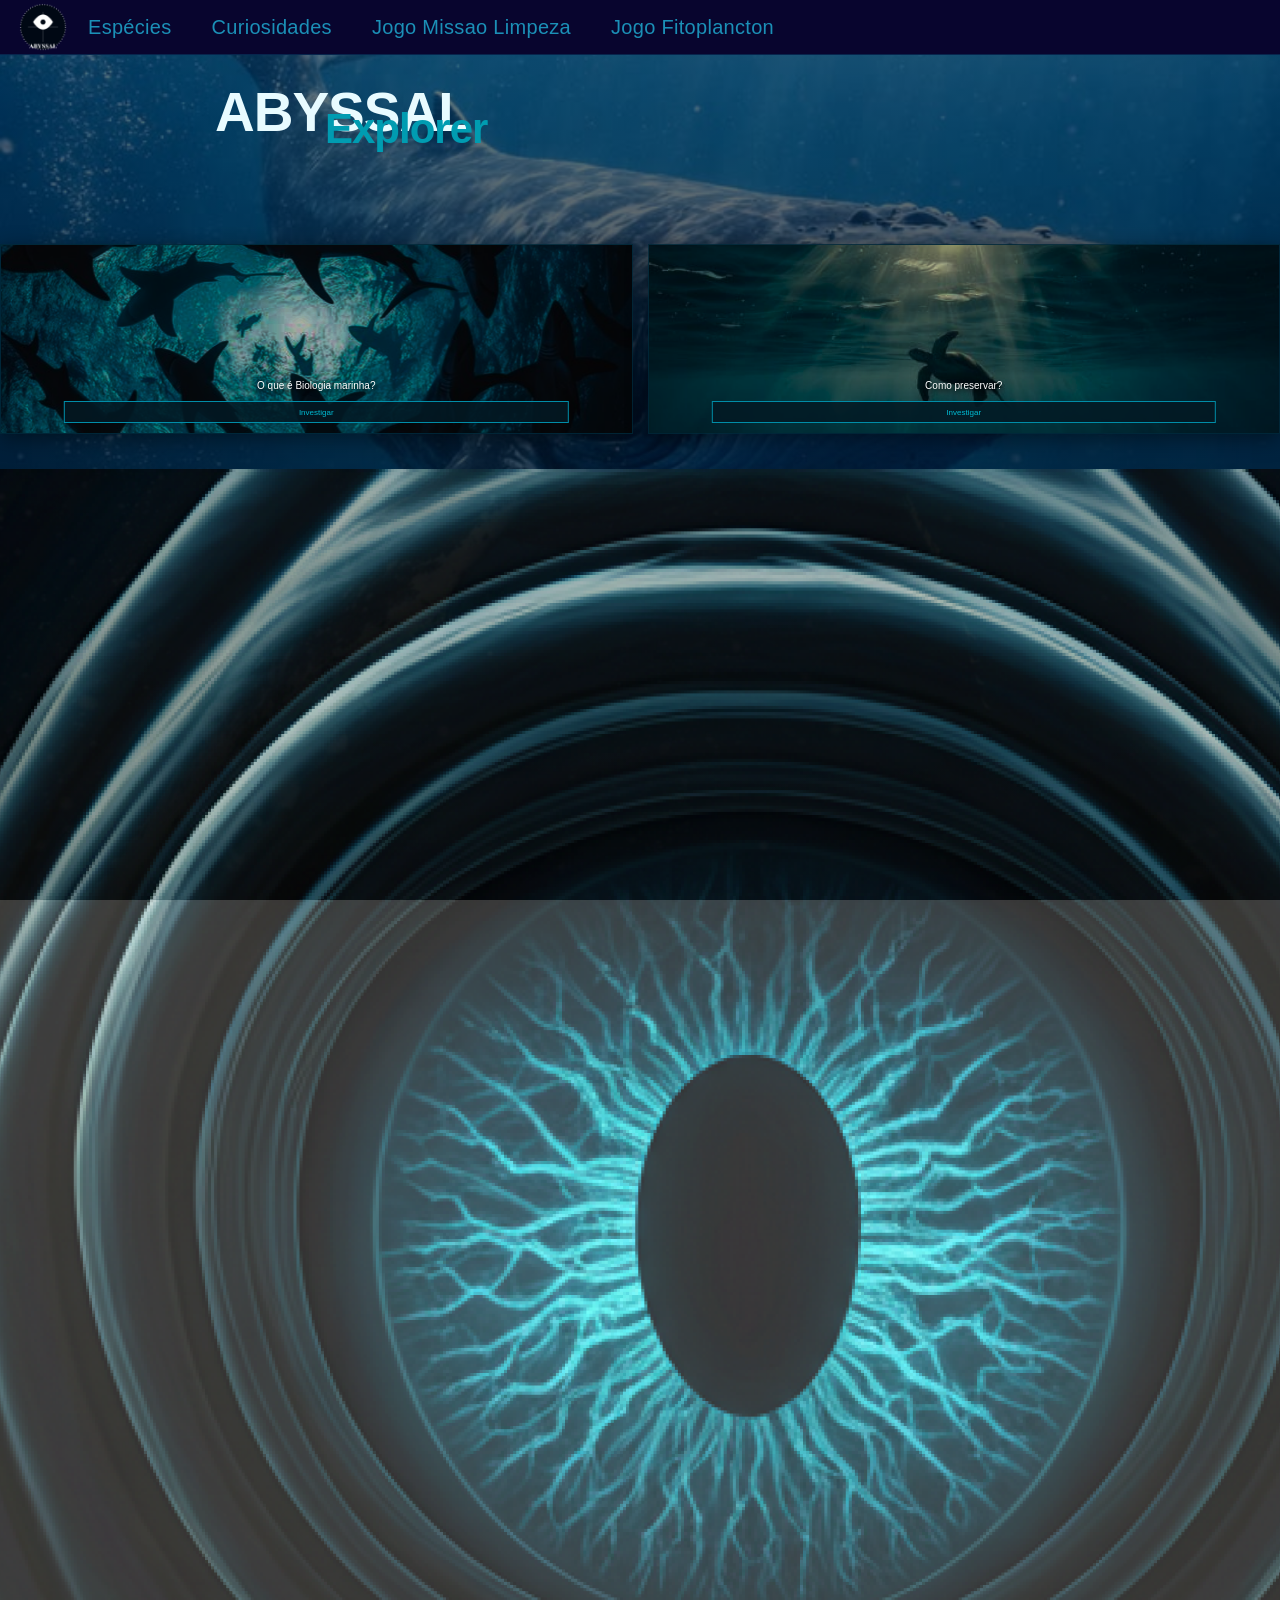
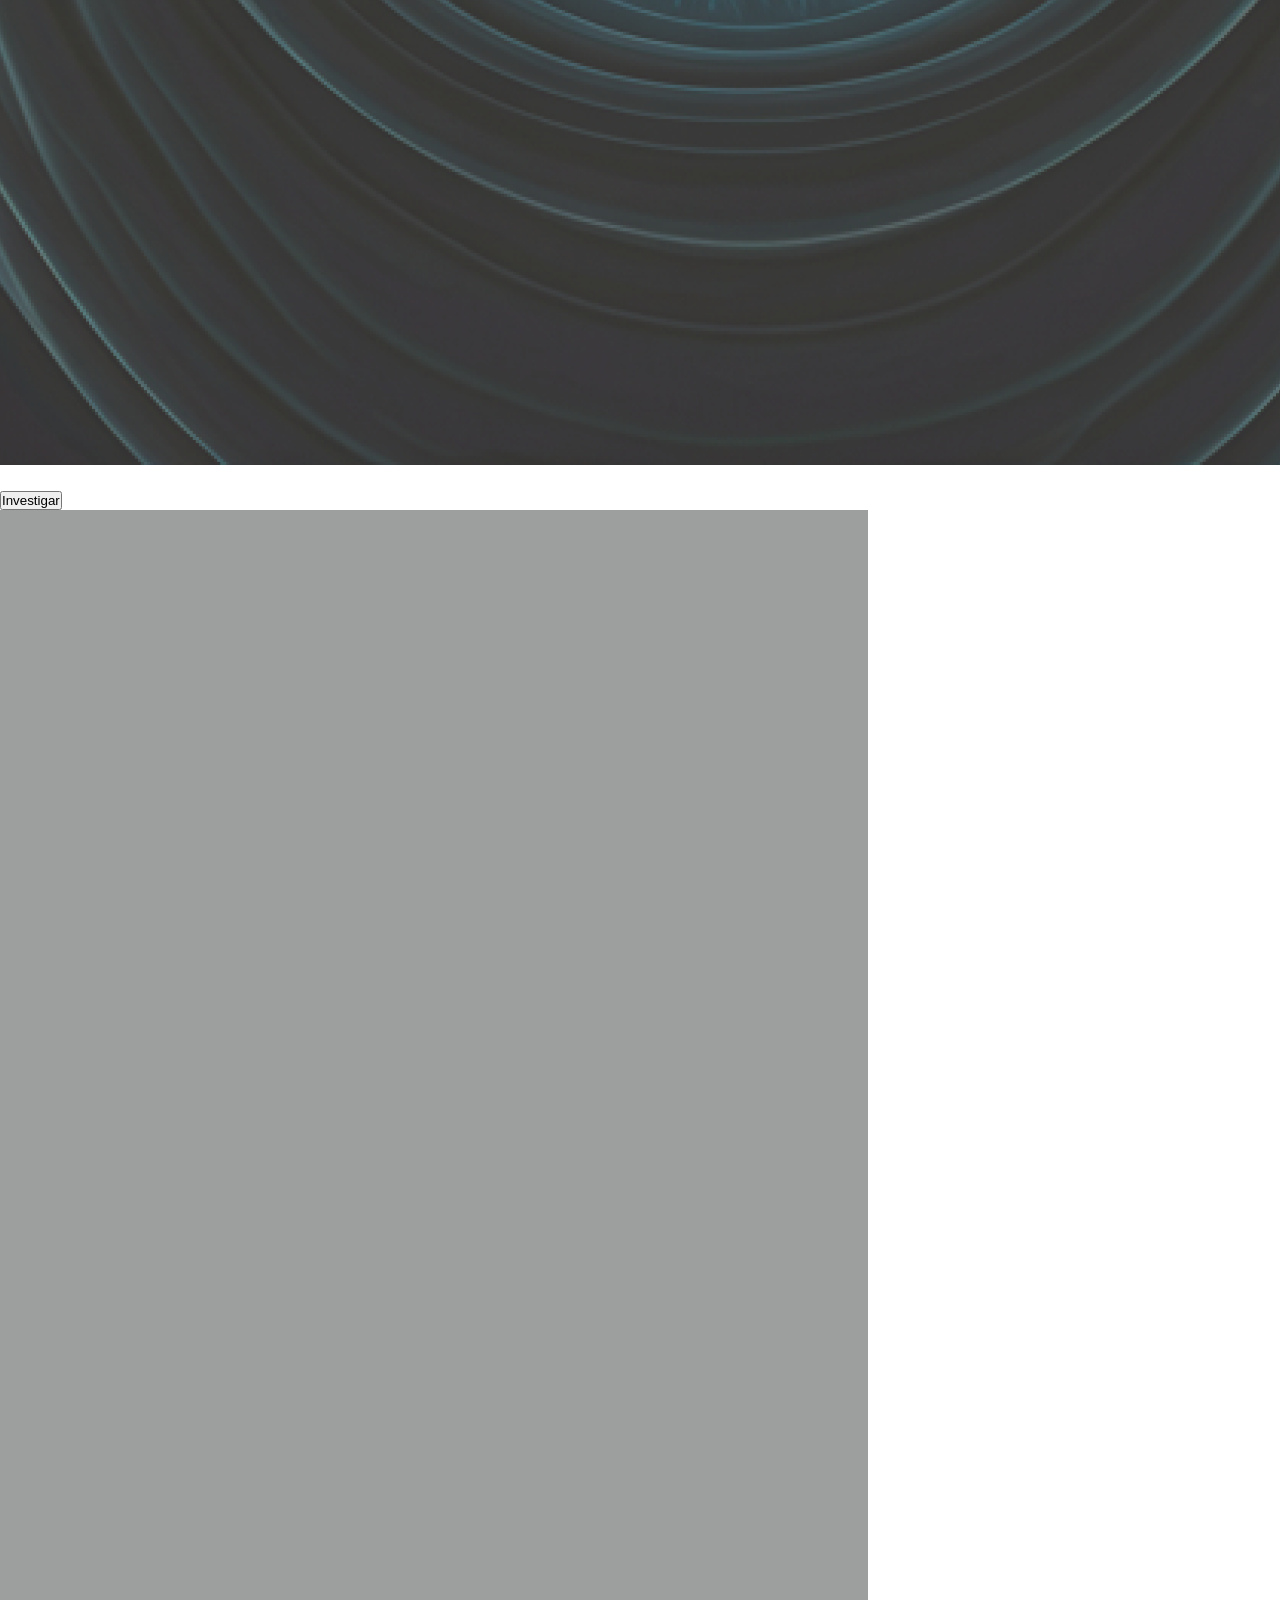
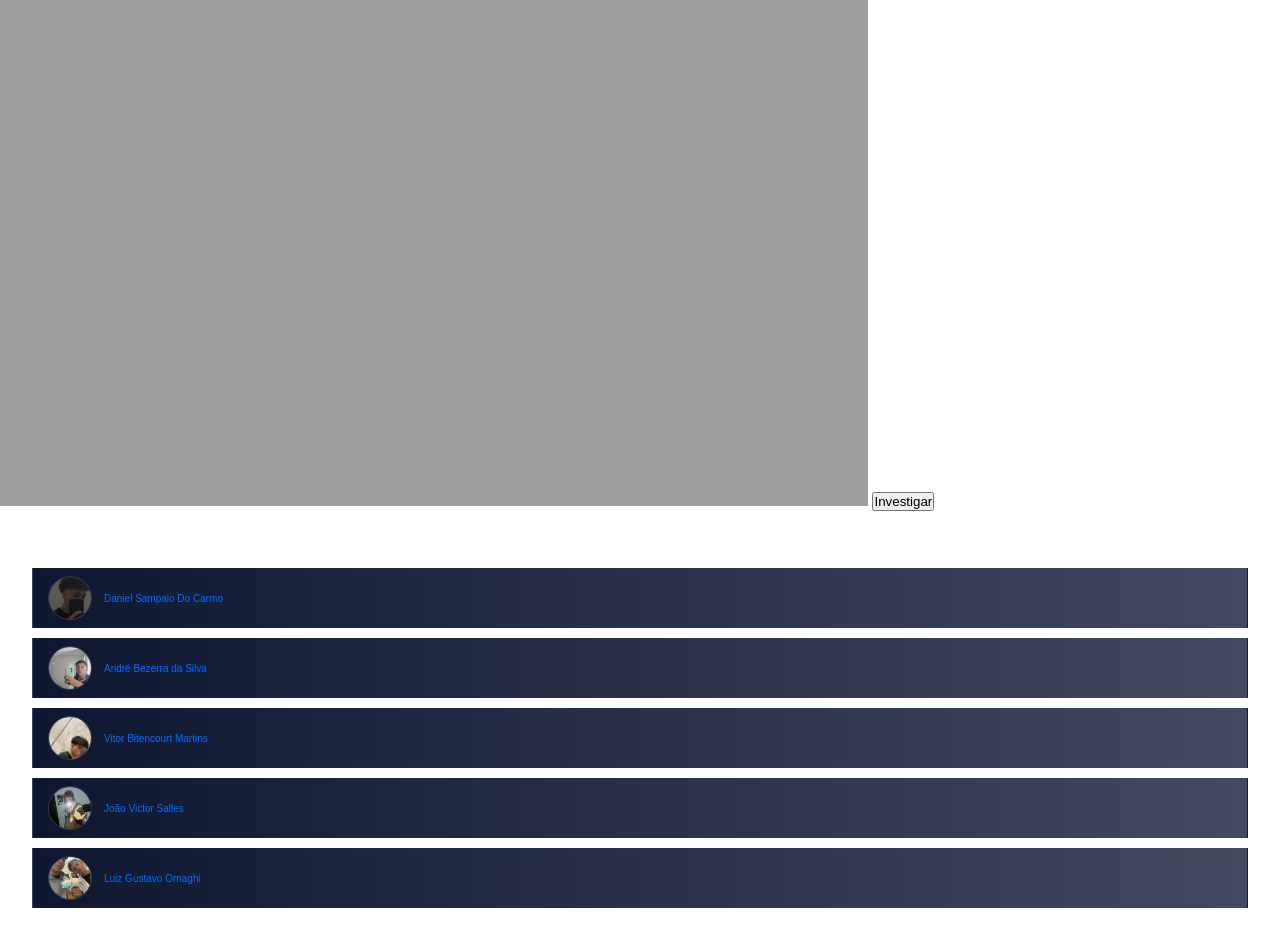
==== Edutec/index.html @ 545072cd "Primeiro commit do CSS da home - Joao Salles" ====
<!DOCTYPE html>
<html lang="en">
<head>
    <meta charset="UTF-8">
    <meta name="viewport" content="width=device-width, initial-scale=1.0">
    <link rel="stylesheet" href="style.css">
    <title>Home Abyssal</title>
</head>
<body>
<header class="header">
    <img src="./imagens/logo.abyssal.png" alt="">
    <a href="">Espécies</a>
    <a href="">Curiosidades</a>
    <a href="">Jogo Missao Limpeza</a>
    <a href="">Jogo Fitoplancton</a>
</header>  

   

  <h1>Abyssal
         </h1>

   <main>
 
<div id="perguntas-iniciais">   
    <div id="div-oq-é-bio">
        <img src="./imagens/tubarões-div-oq-é.png" alt="">
        <h3>O que é Biologia marinha?</h3>
        <button>Investigar</button>
    </div>

    <div id="div-preservaçao">
        <img src="./imagens/tartaruga-preservaçao.png" alt="">
        <h3>Como preservar?</h3>
        <button>Investigar</button>
    </div>
</div>
 
 <div id="perguntas_secundárias">

    <div id="adentrando_profundezas">
        <img src="./imagens/olho_profundezas.png" alt="imagem olho">
        <h3>Adentrando as profundezas</h3>
        <button>Investigar</button>
    </div>

    <div id="bioluminescencia">
        <img src="./imagens/image.png" alt="">
        <button>Investigar</button>
    </div>

 </div>

  <h3 class="dev">Desenvolvedores:</h3>
  <div class="desenvolvedores">

     <div id="sampaio">
        <img src="./imagens/Foto_sampaio.png" alt="Daniel_Sampaio">
        <h4>Daniel Sampaio Do Carmo</h4>
     </div>

     <div id="andre">
            <img src="./imagens/andré.jpg" alt="André_bezerra">
        <h4>André Bezerra da Silva</h4>
         </div>

    <div id="vitor">
        <img src="./imagens/vitor.jpg" alt="Vitor_Bitencourt">
        <h4>Vitor Bitencourt Martins</h4>
     </div>

     <div id="salles">
        <img src="./imagens/salles.jpg" alt="João_Victor">
        <h4>João Victor Salles</h4>
     </div>

     <div id="ornaghi">
        <img src="./imagens/ornaghi.jpg" alt="Luiz_Gustavo">
        <h4>Luiz Gustavo Ornaghi</h4>

     </div>

  </div>


   </main>
      

    
</body>
</html>
---- Edutec/style.css ----
* {
    margin: 0;
    padding: 0;
    box-sizing: border-box;
}

html {
    scroll-behavior: smooth;
}


body {
     min-height: 100vh;
    font-family: Arial, Helvetica, sans-serif;
    color: white;

    background:
        linear-gradient(rgba(0, 15, 25, 0.55), rgba(0, 8, 15, 0.85)),
        url("./imagens/baleia1.jpg");

    background-size: cover;
    background-position: center;
    background-attachment: fixed;
}


.header {
    height: 55px;
    display: flex;
    align-items: center;
    padding: 0 18px;
    background: #08052e;
    border-bottom: 1px solid rgba(0, 220, 255, 0.15);
    position: relative;
    z-index: 10;
}

.header img {
    width: 50px;
    height: 50px;
    display: flex;
    justify-content: center;
    align-items: center;
    color: white;
    font-size: 18px;
}

body > h1 {
    width: 90%;
    max-width: 850px;
    margin: 35px auto 110px;
    font-size: 55px;
    line-height: 0.8;
    font-weight: 900;
    text-transform: uppercase;
    color: #e8fbff;
    letter-spacing: -1px;
    position: relative;
}

body > h1::first-line {
    color: #e8fbff;
}

body > h1::after {
    content: "Explorer";
    position: absolute; 
    left: 110px; 
    right: 20px;       
    top: 22px;          
    color: #009cb1;     
    font-size: 42px;    
    font-weight: 800;   
    letter-spacing: -1px;
    text-transform: none;
}

#perguntas-iniciais {
    width: 100%;
    display: grid;
    grid-template-columns: 1fr 1fr;
    gap: 15px;

    margin-bottom: 35px;
}

#perguntas-iniciais > div {
    position: relative;
    height: 190px;
    overflow: hidden;
    background: rgba(0, 15, 25, 0.8);
    border: 1px solid rgba(0, 150, 190, 0.15);
    box-shadow:
        0 5px 20px rgba(0, 0, 0, 0.45);
    transition: 0.3s;
}

#perguntas-iniciais > div:hover {
    transform: translateY(-4px);
    border-color: rgba(0, 210, 240, 0.5);
    box-shadow:
        0 8px 25px rgba(0, 160, 200, 0.15);
}

#perguntas-iniciais img {
    width: 100%;
    height: 100%;
    object-fit: cover;
    display: block;
    max-width: 100%

    
}

#perguntas-iniciais h3 {
    position: absolute;
    left: 50%;
    bottom: 42px;
    transform: translateX(-50%);
    width: 90%;
    text-align: center;
    font-size: 10px;
    font-weight: normal;
    color: white;
    text-shadow: 0 2px 5px black;
}

#perguntas-iniciais button {
    position: absolute;
    left: 50%;
    bottom: 10px;
    transform: translateX(-50%);
    width: 80%;
    height: 22px;
    color: #00bcd4;
    background: rgba(3, 25, 36, 0.85);
    border: 1px solid #008da8;
    font-size: 8px;
    cursor: pointer;
    transition: 0.3s;
}

#perguntas-iniciais button:hover {
    background: #007d94;
    color: white;
    box-shadow: 0 0 10px rgba(0, 220, 255, 0.4);
}



.header a {
    color: #1b90b7;
    text-decoration: none;
    font-size: 20px;
    letter-spacing: 0.3px;
    transition: 0.3s;
    padding: 20px;
}


.dev {
    margin: 0 0 25px 15px;
    font-size: 28px;
    font-weight: 800;
    color: white;
    letter-spacing: -1px;
}

.desenvolvedores {
    width: 95%;
    margin: 0 auto 30px;
    display: flex;
    flex-direction: column;
    gap: 10px;
}

.desenvolvedores > div {
    width: 100%;
    height: 60px;
    display: flex;
    align-items: center;
    padding: 8px 15px;
    background:
    linear-gradient(
     90deg,
     rgba(2, 10, 37, 0.95),
     rgba(3, 12, 42, 0.75)
    );

    border: 1px solid rgba(0, 100, 160, 0.08);
    transition: 0.3s;
}






.desenvolvedores img {
    width: 44px;
    height: 44px;
    border-radius: 50%;
    object-fit: cover;
    margin-right: 12px;
    border: 1px solid rgba(255, 255, 255, 0.15);
}

.desenvolvedores h4 {
    color: #006cff;
    font-size: 10px;
    font-weight: normal;
    white-space: nowrap;
}
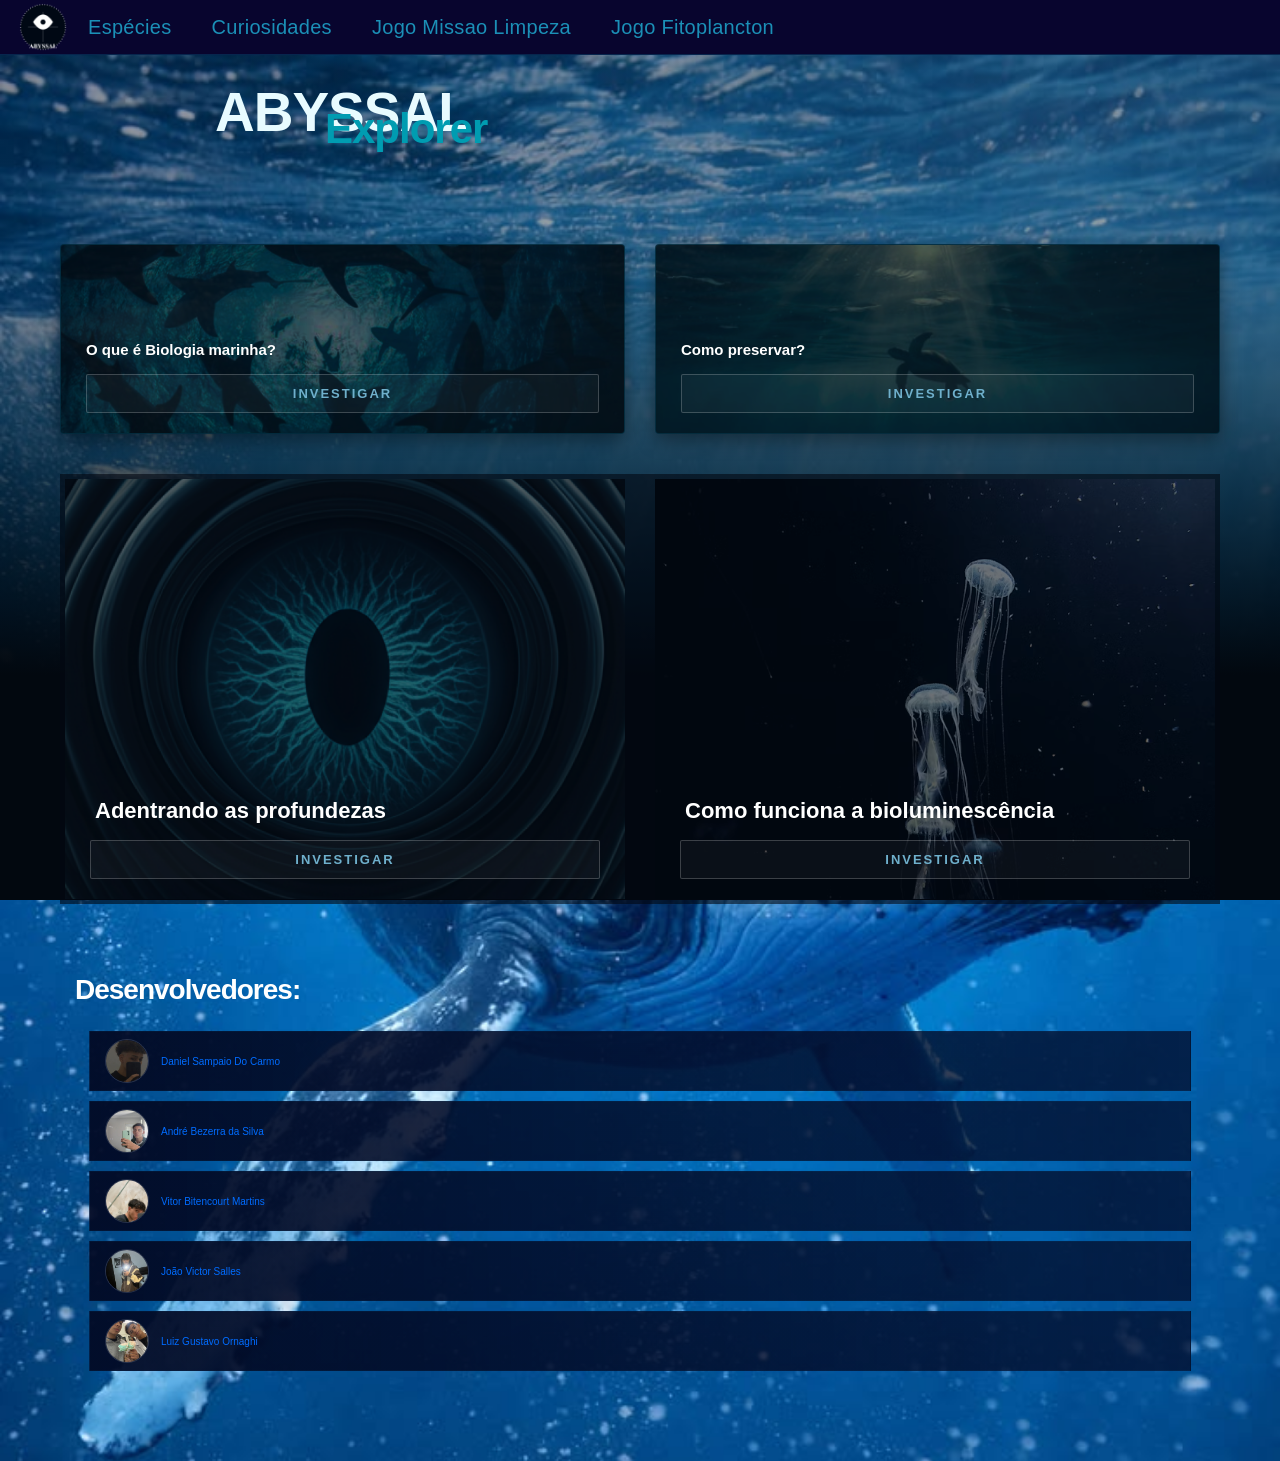
==== commit 5ce29450: "Segundo commit do CSS - Joao Salles" ====
--- a/Edutec/index.html
+++ b/Edutec/index.html
@@ -21,7 +21,7 @@
          </h1>
 
    <main>
- 
+
 <div id="perguntas-iniciais">   
     <div id="div-oq-é-bio">
         <img src="./imagens/tubarões-div-oq-é.png" alt="">
@@ -45,7 +45,10 @@
     </div>
 
     <div id="bioluminescencia">
-        <img src="./imagens/image.png" alt="">
+        <img src="./imagens/agua-viva.avif" alt="">
+        <h3>Como funciona a 
+            bioluminescência
+        </h3>
         <button>Investigar</button>
     </div>
 
--- a/Edutec/style.css
+++ b/Edutec/style.css
@@ -10,20 +10,31 @@
 }
 
 
+main {
+    max-width: 1200px;
+    margin: 0 auto;
+    padding: 0 20px 60px 20px;
+    background-repeat: no-repeat;
+    background-position: top center;
+    background-size: 100% auto;
+    background-attachment: fixed; 
+}
+
 body {
-     min-height: 100vh;
+    min-height: 100vh;
     font-family: Arial, Helvetica, sans-serif;
     color: white;
-
-    background:
-        linear-gradient(rgba(0, 15, 25, 0.55), rgba(0, 8, 15, 0.85)),
+    background-color: #0d325c; 
+    
+    background-image: 
+        linear-gradient(to bottom, rgba(0, 15, 25, 0.4) 30%, #02080f 75%),
         url("./imagens/baleia1.jpg");
-
-    background-size: cover;
-    background-position: center;
+    
+    background-size: 100% auto; 
+    background-position: top center;
+    background-repeat: no-repeat;
     background-attachment: fixed;
 }
-
 
 .header {
     height: 55px;
@@ -75,14 +86,11 @@
     letter-spacing: -1px;
     text-transform: none;
 }
-
 #perguntas-iniciais {
-    width: 100%;
     display: grid;
     grid-template-columns: 1fr 1fr;
-    gap: 15px;
-
-    margin-bottom: 35px;
+    gap: 30px;
+    margin-bottom: 40px;
 }
 
 #perguntas-iniciais > div {
@@ -103,49 +111,91 @@
         0 8px 25px rgba(0, 160, 200, 0.15);
 }
 
-#perguntas-iniciais img {
+#perguntas-iniciais img, #perguntas_secundárias img {
     width: 100%;
     height: 100%;
     object-fit: cover;
-    display: block;
-    max-width: 100%
-
-    
+    opacity: 0.45;
+    transition: transform 0.4s ease;
+}
+
+#perguntas-iniciais div:hover img, #perguntas_secundárias div:hover img {
+    transform: scale(1.03);
 }
 
 #perguntas-iniciais h3 {
     position: absolute;
-    left: 50%;
-    bottom: 42px;
-    transform: translateX(-50%);
-    width: 90%;
-    text-align: center;
-    font-size: 10px;
-    font-weight: normal;
-    color: white;
-    text-shadow: 0 2px 5px black;
-}
-
-#perguntas-iniciais button {
+    bottom: 75px;
+    left: 25px;
+    right: 25px;
+    font-size: 15px;
+    font-weight: 600;
+    color: #ffffff;
+    z-index: 2;
+}
+
+button {
     position: absolute;
-    left: 50%;
-    bottom: 10px;
-    transform: translateX(-50%);
-    width: 80%;
-    height: 22px;
-    color: #00bcd4;
-    background: rgba(3, 25, 36, 0.85);
-    border: 1px solid #008da8;
-    font-size: 8px;
+    bottom: 20px;
+    left: 25px;
+    width: calc(100% - 50px);
+    background: rgba(255, 255, 255, 0.04);
+    border: 1px solid rgba(255, 255, 255, 0.2);
+    color: #6fb0cc;
+    padding: 11px;
+    font-size: 13px;
+    font-weight: 700;
+    letter-spacing: 2px;
+    text-transform: uppercase;
     cursor: pointer;
-    transition: 0.3s;
-}
-
-#perguntas-iniciais button:hover {
-    background: #007d94;
-    color: white;
-    box-shadow: 0 0 10px rgba(0, 220, 255, 0.4);
-}
+    border-radius: 2px;
+    transition: all 0.3s ease;
+    z-index: 2;
+}
+
+button:hover {
+    background: rgba(111, 176, 204, 0.2);
+    border-color: #6fb0cc;
+    color: #ffffff;
+}
+
+#div-oq-é-bio, #div-preservaçao {
+    position: relative;
+    height: 250px;
+    border-radius: 4px;
+    overflow: hidden;
+    background: #040f21;
+    box-shadow: 0 10px 25px rgba(0,0,0,0.5);
+}
+
+
+#perguntas_secundárias {
+    display: grid;
+    grid-template-columns: 1fr 1fr;
+    padding: 5px;
+    background: rgba(2, 7, 18, 0.6);
+    margin-bottom: 70px;
+    gap: 30px;
+}
+
+#adentrando_profundezas, #bioluminescencia {
+    position: relative;
+    height: 420px;
+    overflow: hidden;
+    background: #030d1c;
+}
+
+
+#perguntas_secundárias h3 {
+    position: absolute;
+    bottom: 75px;
+    left: 30px;
+    right: 30px;
+    font-size: 22px;
+    font-weight: 600;
+    z-index: 2;
+}
+
 
 
 
@@ -195,8 +245,6 @@
 
 
 
-
-
 .desenvolvedores img {
     width: 44px;
     height: 44px;
